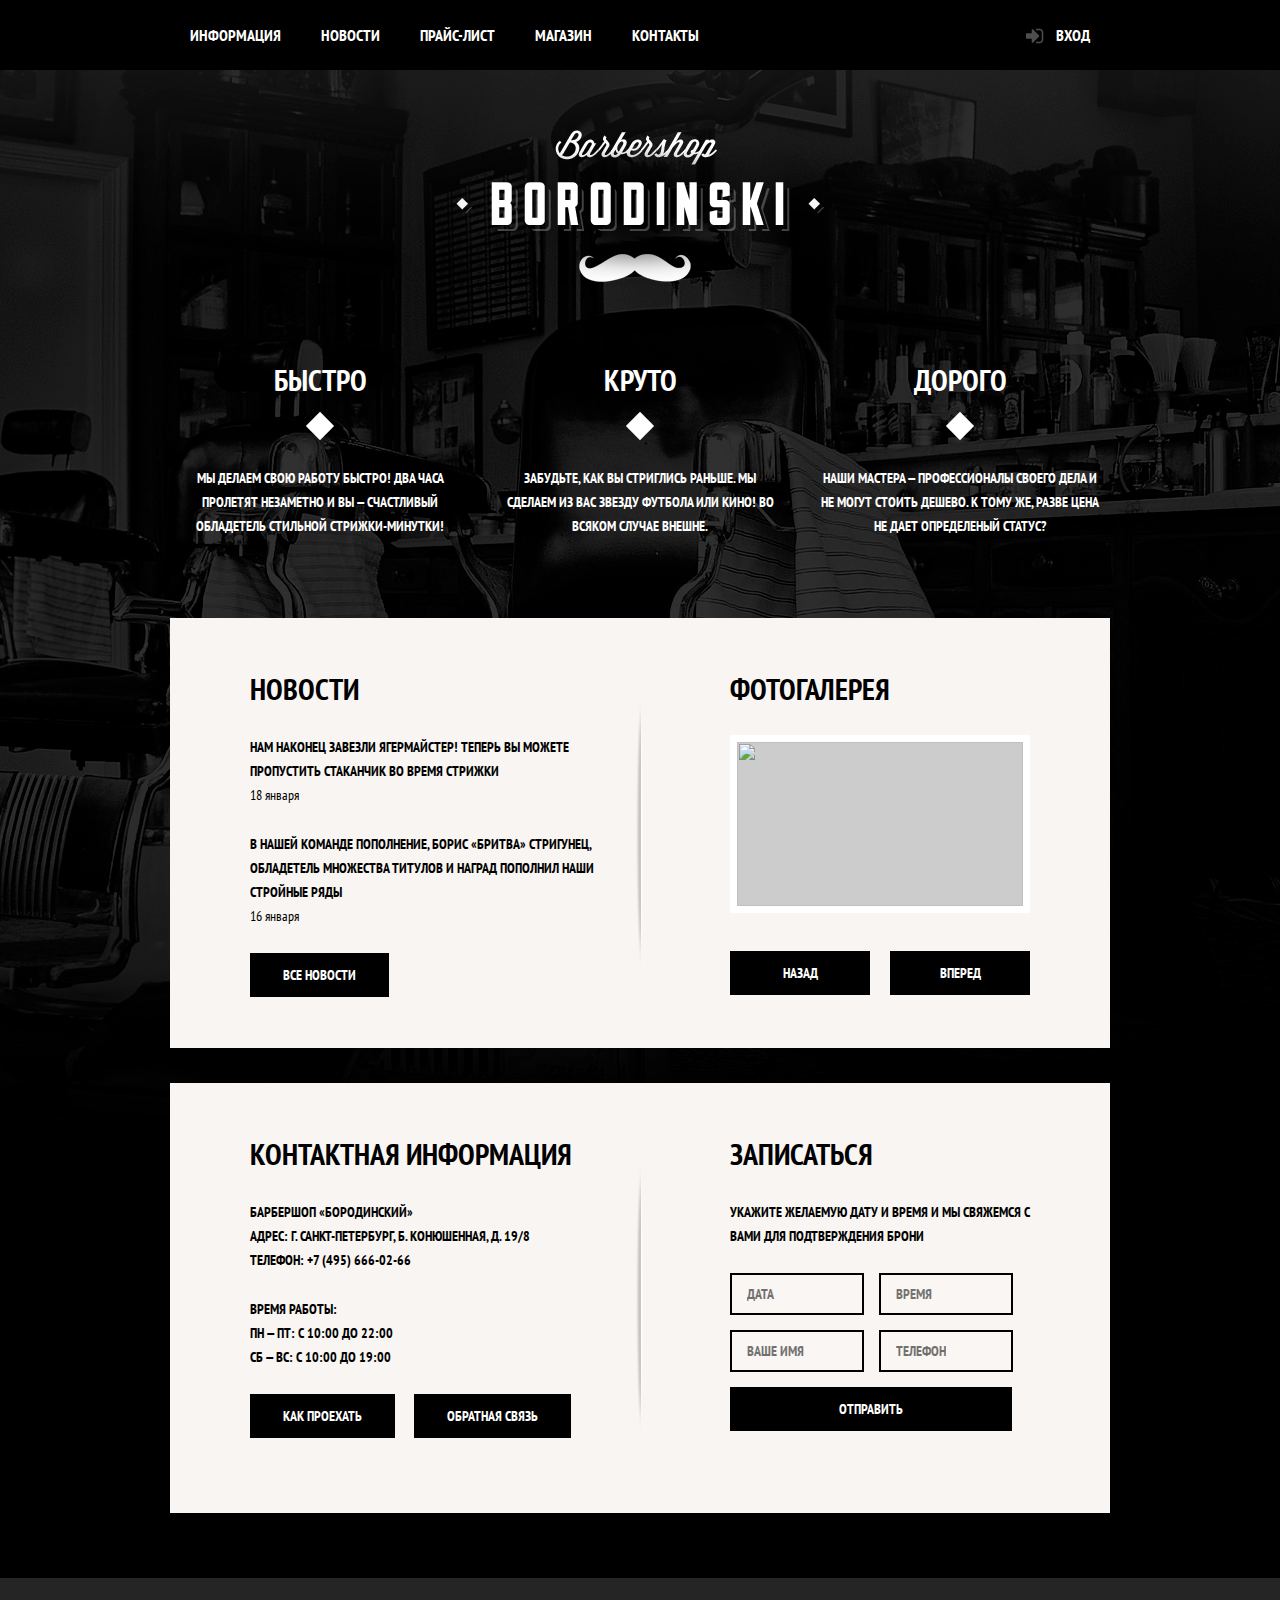
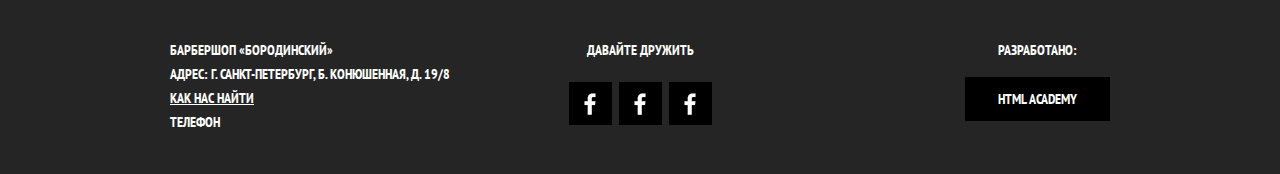
==== brb/index.html @ 56b9db44 "Add files via upload" ====
<!DOCTYPE html>
<html lang="ru">
<head>
    
    <link href="https://fonts.googleapis.com/css?family=PT+Sans+Narrow:400,700&subset=cyrillic" rel="stylesheet">
    <link rel="stylesheet" href="normalize.css">
    <link rel="stylesheet" href="styles.css">
    <meta charset="UTF-8">
    <title>Барбершоп</title>
</head>
<body>
  <header class="main-header"> 
    <div class="container clearfix">
      <nav class="main-navigation">
        <ul>
            <li>
                <a href="#">Информация</a>
            </li>
            <li>
                <a href="#">Новости</a>
            </li>
            <li>
                <a href="#">Прайс-лист</a>
            </li>
            <li>
                <a href="#">Магазин</a>
            </li>
            <li>
                <a href="#">Контакты</a>
            </li>
        </ul>
      </nav>
      <div class="user-block">
        <a class="login" href="#">Вход</a>
      </div>
    </div>
  </header> 

   <main class="container">
        <div class="index-logo">
           <img src="img/logo.png" width="368" height="204" alt="Barber">
        </div>
        <section class="features clearfix">
          <div class="features-item">
             <b class="features-name">Быстро</b>
        <p>МЫ ДЕЛАЕМ СВОЮ РАБОТУ БЫСТРО! ДВА ЧАСА ПРОЛЕТЯТ НЕЗАМЕТНО И ВЫ — СЧАСТЛИВЫЙ ОБЛАДЕТЕЛЬ СТИЛЬНОЙ СТРИЖКИ-МИНУТКИ!</p>
          </div>
          <div class="features-item">
            <b class="features-name">Круто</b>
            <p>ЗАБУДЬТЕ, КАК ВЫ СТРИГЛИСЬ РАНЬШЕ. МЫ СДЕЛАЕМ ИЗ ВАС ЗВЕЗДУ ФУТБОЛА ИЛИ КИНО! ВО ВСЯКОМ СЛУЧАЕ ВНЕШНЕ.</p>
          </div>
          <div class="features-item">
            <b class="features-name">Дорого</b>
            <p>НАШИ МАСТЕРА — ПРОФЕССИОНАЛЫ СВОЕГО ДЕЛА И НЕ МОГУТ СТОИТЬ ДЕШЕВО. К ТОМУ ЖЕ, РАЗВЕ ЦЕНА НЕ ДАЕТ ОПРЕДЕЛЕНЫЙ СТАТУС?</p>
          </div>
        </section>
        <div class="index-content clearfix">
            <div class="index-content-left">
              <h2 class="index-content-title">Новости</h2>
       <ul class="news-preview">
         <li>
           <p>НАМ НАКОНЕЦ ЗАВЕЗЛИ ЯГЕРМАЙСТЕР! ТЕПЕРЬ ВЫ МОЖЕТЕ ПРОПУСТИТЬ СТАКАНЧИК ВО ВРЕМЯ СТРИЖКИ</p>
           <time datetime="2016-01-18">18 января</time>
         </li>
          <li>
           <p>В НАШЕЙ КОМАНДЕ ПОПОЛНЕНИЕ, БОРИС «БРИТВА» СТРИГУНЕЦ, ОБЛАДЕТЕЛЬ МНОЖЕСТВА ТИТУЛОВ И НАГРАД ПОПОЛНИЛ НАШИ СТРОЙНЫЕ РЯДЫ</p>
           <time datetime="2016-01-16">16 января</time>
         </li>
       </ul>
       <a class="btn" href="#">Все новости</a>
            </div>
            <div class="index-content-right">
              <h2 class="index-content-title">Фотогалерея</h2>
               <div class="gallery">
                <figure class="gallery-content">
                 <img src="img/photo-1.jpg" width="286" height="164" 
                   alt="">
                 </figure>
          <button class="btn gallery-prev">Назад</button>
          <button class="btn gallery-next">Вперед</button>          
        </div>
            </div>
        </div>
         <div class="index-content clearfix">
            <div class="index-content-left">
               <h2 class="index-content-title">Контактная информация</h2>
                <p>
                  БАРБЕРШОП «БОРОДИНСКИЙ»</br>
                  АДРЕС: Г. САНКТ-ПЕТЕРБУРГ, Б. КОНЮШЕННАЯ, Д. 19/8 </br>
                  ТЕЛЕФОН: +7 (495) 666-02-66</br>
                  </p>
                <p>
                  ВРЕМЯ РАБОТЫ: </br>
                  ПН — ПТ: С 10:00 ДО 22:00</br>
                  СБ — ВС: С 10:00 ДО 19:00</br>
                </p>   
                <a class="btn js-open" href="#">Как проехать</a>
                <a class="btn" href="#">Обратная связь</a>       
            </div>
            <div class="index-content-right">
              <h2 class="index-content-title">Записаться</h2>
                <p>УКАЖИТЕ ЖЕЛАЕМУЮ ДАТУ И ВРЕМЯ И МЫ СВЯЖЕМСЯ С ВАМИ ДЛЯ ПОДТВЕРЖДЕНИЯ БРОНИ</p>
                <form class="appointment-form" action="https://echo.htmlacademy.ru"
                method="post">
                  <input type="text" name="date" value="" placeholder="Дата">
                  <input type="text" name="time" value="" placeholder="Время">
                  <input type="text" name="name" value="" placeholder="Ваше имя">
                  <input type="text" name="phone" value="" placeholder="Телефон">
                  <button class="btn" type="submit">Отправить</button>  
                </form>
            </div>
        </div>
   </main>
   <footer class="main-footer">
       <div class="container clearfix">
           <section class="footer-contacts">
             <p>
              БАРБЕРШОП «БОРОДИНСКИЙ»</br>
              АДРЕС: Г. САНКТ-ПЕТЕРБУРГ, Б. КОНЮШЕННАЯ, Д. 19/8 </br>
              </p>
              <a href="#">Как нас найти</a>   
              <p>Телефон</p> 
           </section>
           <section class="footer-social">
             <p>Давайте дружить</p>
              <a class="social-btn social-btn-vk" href="#">Вконтакте</a>
              <a class="social-btn social-btn-fb" href="#">Фейсбук</a>
              <a class="social-btn social-btn-inst" href="#">Инстаграм</a>
           </section>
           <section class="footer-copyright">
             <section class="footer-copyright">
              <p>Разработано:</p>
              <a class="btn" href="https://htmlacademy.ru">HTML Academy</a>
           </section>
       </div>
   </footer>
   <!--VSE VIPLIVAJUWIEEEEEEEEEEEEE-->
   <div class="modal-content">
     <div class="modal-content-show">
      <button class="modal-content-close" type="button"
      title="Закрыть">Закрыть</button>
      <h2 class="modal-content-title">
        Личный кабинет</h2>
        <p>Введите свой логин и пароль</p>
        <form class="login-form" action="https://echo.htmlacademy.ru"
        method="post">
        <input class="icon-user" type="text" name="login" placeholder="Логин">
        <input class="icon-password" type="password" name="password" placeholder="Пароль">
        <label class="login-checkbox">
          <input type="checkbox" name="remember">
          <span class="checkbox-indicator"></span>
          Запомни меня
        </label>
        <a class="restore" href="#">Я забыл пароль</a>
          <button class="btn" type="submit">Войти</button>
        </form>
       </div>
   </div>

   <!--map-->

   <div class="modal-content-map">
     <div class="modal-content-two">
          <button class="modal-content-close" type="button"
          >Закрыть</button>
           <iframe src="https://www.google.com/maps/embed?pb=!1m18!1m12!1m3!1d2175.5884934099845!2d24.031122815658712!3d56.95585128089216!2m3!1f0!2f0!3f0!3m2!1i1024!2i768!4f13.1!3m3!1m2!1s0x46eedaac61bd0a53%3A0x71793d4fafb15cc8!2sProgresa+iela+12%2C+Kurzemes+rajons%2C+R%C4%ABga%2C+LV-1067!5e0!3m2!1sru!2slv!4v1474889905567" width="766" height="561" frameborder="0" style="border:0" allowfullscreen></iframe>
       </div>
           <!--<div class="modal-overlay"></div>  -->
           
        </div>
            
        
     
     
      

      <script src="map.js"></script>


<!--popup-->
      <script src="popup.js">  
          // !-esli ubratj, (login.value) esli cto-to estj, to vse ok, a to sejchas naoborot
          // && - znachenie И (и то и другое) || - значение ИЛИ (или то или другое)
              


       
      </script>
      <!--event.preventDefault();  Zaprewaet perexoditj na novuju stranicu-->

      <!--/*Dlja javascript*/
      .modal-content {
       display: none;
        }

      .modal-content-show {
      display: block;
      }
      /*end JS*/-->

      <!--var login = popup.querySelector("[name=login]");
      login.focus();
       chertochka v logine i CTOBI vilitalo IMJA V LOGINE-->

         <!--var form = popup.querySelector("form");
         Ctobi ne davalo otpravitj bez zapolnenija formi
       -->
</body>
</html>
---- brb/styles.css ----
html,
body {
    min-width: 960px;
    min-height: 1400px;
    margin: 0;
    padding: 0;
    font-weight: 700;
    font-size: 14px;
    line-height: 24px;
    font-family: "PT Sans Narrow", "Arial", sans-serif;
    color: white;
    text-transform: uppercase;

    background: #000000 url(img/bg.png) no-repeat
    center top;
}

.clearfix::after {
    content: "";

    display: table;
    clear: both;
}

.main-header {
    margin-bottom: 60px;
    color: white;
    background-color: black; 
}

.container {
    width: 940px;
    margin: 0 auto;
    padding: 0 10px;
    /*background: green;*/
}


.main-navigation {
    float: left;    
    width: 780px;
    min-height: 70px;
    /*background: blue;*/
}

.main-navigation a {
    display: block;   /*Ctobi poluchitj otstupi i sverxu i snizu*/
    padding: 25px 20px;

    color: white;
    text-decoration: none;
}

.main-navigation a:hover {
    background: #242424;
}

.main-navigation ul {
   margin: 0px;
   padding: 0px;

   list-style: none;
   font-size: 0px; /*tut nolj, a v main nav li postavili font size i height, ctobi ubratj mezdu nimi zazori*/
}

.main-navigation li {
    display: inline-block;
    vertical-align: top;

    font-size: 16px;
    line-height: 20px;
}

.user-block {
    float: right;
    max-width: 140px;
    min-height: 70px;
    /*background: red;*/
}

.login {
    position: relative;

    display: inline-block;
    vertical-align: top;
    padding: 25px 20px;
    padding-left: 50px;

    font-size: 16px;
    line-height: 20px;
    color: white;
    text-decoration: none;
}

.login:hover {
    background: #242424;
}

.login::after {
    content: "";
    position: absolute;
    top: 28px;
    left: 20px;

    width: 18px;
    height: 18px;

    background: url(img/icon.png) no-repeat;
}

.index-logo {
    width: 368px;
    height: 204px;
    margin: 0 auto;
    margin-bottom: 25px;
}

.features {
    width: 940px;
    margin: 0 auto;
    margin-bottom: 80px;
    /*background: green;*/
}

.features-item {
    float: left;
    width: 300px;
    /*background: slategrey;*/
    margin-right: 20px;
    text-align: center;
    min-height: 175px;
}

.features-item:last-child {
    margin-right: 0px;
    /*Ctobi poslednij element ne vilezal iz za marginov*/
}

.features-name {
    position: relative;

    display: block;
    margin-bottom: 30px;
    padding-bottom: 35px;
    font-size: 30px;
    line-height: 42px;
}
.features-name::after {
    content: "";
    position: absolute;
    bottom: 0;
    margin-left: -10px;
    left: 50%;

    display: block;
    width: 20px;
    height: 20px;

    background-color: white;
    transform: rotate(45deg);
}

.features-item p {
    margin: 10px;
    margin-bottom: 0px;
}

.index-content {
    width: 780px;
    margin: 0 auto;
    margin-bottom: 35px;
    padding: 50px 80px;
    background: url(img/line.png) no-repeat center, 
    #f8f5f2 url(fon.png);
}

.index-content-left {
    float: left;
    width: 380px;
    min-height: 330px;
    color: black;
    /*background: rebeccapurple;*/
}

.index-content-right {
    float: right;
    width: 300px;
    min-height: 330px;
    color: black;
    /*background: rebeccapurple;*/
}

.index-content-title {
    margin: 0px;
    margin-bottom: 25px; 

    font-size: 30px;
    line-height: 42px;
}

.index-content p {
    margin: 0px;
    margin-bottom: 25px;

}

.news-preview {
    margin: 0;
    padding: 0;
    padding-right: 35px;

    list-style: none;
}

.news-preview li {
    margin-bottom: 25px;
}

.news-preview p {
    margin-bottom: 0px;
}

.news-preview time {
    text-transform: none;
    font-weight: 400;
}

.btn {
    display: inline-block;
    margin-right: 16px;
    padding: 10px 33px;

    font-weight: 700;
    font-size: 14px;
    line-height: 24px;
    font-family: "PT Sans Narrow", "Arial", sans-serif;
    color: #fff;
    text-decoration: none;
    text-transform: uppercase;

    background-color: #000;
    border: none;
    outline: none;
    cursor: pointer;
}

.btn:hover,
.btn:active {
    background-color: #663d15;
}

.btn.disabled,
.btn:disabled {
    cursor: default;
    opacity: 0.5;
}

.btn.disabled:hover,
.btn:disabled:hover {
    background-color: #000;
}

.gallery {
    position: relative;

    height: 260px;
}

.gallery-content {
    height: 164px;
    margin: 0;

    background-color: #ccc;
    border: 7px solid #fff;
}

.gallery-content img {
    width: 286px;
    height: 164px;
}

.gallery .btn {
    position: absolute;
    bottom: 0;

    width: 140px;
    margin: 0;
}

.gallery-prev {
    left:0;
}

.gallery-next {
    right: 0;
}

.appointment-form input {
    float: left;
    width: 100px;
    margin-right: 15px;
    margin-bottom: 15px;
    
    padding: 7px 15px;

     font-size: 14px;
    line-height: 24px;
    font-family: "PT Sans Narrow", "Arial", sans-serif;
    color: #000;
    text-transform: uppercase;

    background-color: #f9f6f3;
    border: 2px solid #000;
    outline: none;
}

.appointment-form input:focus {
    border: 2px solid #663d15;
}

/*.appointment-form input:nth-child(2n) {
    margin-right: 0px;
}*/

.appointment-form .btn {
    width: 94%;
}

.main-footer {
    margin-top: 65px;
    width: auto;
    background: #252525;
    padding-top: 60px;
    padding-bottom: 40px;
}

.footer-contacts a {
    color: #fff;
}

.footer-contacts a:hover {
    text-decoration: none;
}

.footer-contacts {
    float: left;
    min-height: 90px;
    width: 320px;
    margin-right: 60px;
    /*background: aqua;*/
    
}

.footer-social {
    float: left;
    width: 180px;
    /*background: aqua;*/
    text-align: center;
}

.footer-copyright {
    float: right;
    max-width: 180px;
    /*background: aqua;*/
}

.footer-copyright p {
    margin: 0;
    margin-bottom: 15px;

    text-align: center;
}

.footer-copyright .btn {
    margin-right: 0;
}

.footer-social p {
    margin: 0px;
    margin-bottom: 15px;
}

.footer-contacts p {
    margin: 0;
}


.social-btn {
    display: inline-block;
    width: 43px;
    height: 43px;
    margin: 0 2px;
    font-size: 0px;

    background: #000 url(img/f.png) no-repeat;
    background-position: center;

    transition: 
    background-position 0.5s,
    background-color 0.5s;

}

.social-btn:hover{
    background: white;
}

/*Dlja javascript*/

.modal-content {
    display: none;
}

/*@keyframes bounce {
    0% {transform: translateY(-2000);}
    70% {transform: translateY(30);}
    90% {transform: translateY(-10);}
    100% {transform: translateY(0);}
}*/

.modal-content-show {
    display: block;
    }

/*end JS*/

/*PopUP*/



.modal-content {
    position: absolute;
    top:120px;
    left: 50%;

    width: 300px;
    margin-left: -230px;
    padding: 50px 80px;

    color: black;

    background: #f8f3f0 url("img/bg2.png");
    box-shadow: 0 30px 50px rgba(0, 0, 0, 0.7);
}



.modal-content-close {
    position: absolute;
    top: 0;
    right: -34px;

    width: 22px;
    height: 22px;

    font-size: 0;

    background-color: transparent;
    border: 0;
    outline: 0;
    cursor: pointer;
}

.modal-content-close::before,
.modal-content-close::after {
    content: "";
    position: absolute;
    top: 10px;
    left: 2px;

    width: 19px;
    height: 3px;
    background: #d0d0d0;
    border-radius: 1px;
}

.modal-content-close::before {
    transform: rotate(45deg);
}

.modal-content-close::after {
    transform: rotate(-45deg);
}

.modal-content h2 {
    margin: 0;
    margin-bottom: 20px;

    font-size: 30px;
    line-height: 42px;
}

.modal-content p {
    margin: 0;
    margin-bottom: 14px;
}

.login-form input[type="text"],
.login-form input[type="password"] {
    width: 236px;
    margin: 0;
    margin-bottom: 10px;
    padding: 10px 20px;
    padding-right: 40px;

    font-size: 14px;
    line-height: 24px;
    font-family: "PT Sans Narrow", "Arial", sans-serif;
    color: black;
    text-transform: uppercase;

    background-color: #f9f6f3;
    border: 2px solid black;
    outline: none;
}

.login-form input:focus {
    border-color: #663d15;
}

.login-form input.icon-user{
    background-image: url("img/man.png");
    background-repeat: no-repeat;
    background-position: 95%;
}

.login-form input.icon-password{
    background-image: url("img/lock.png");
    background-repeat: no-repeat;
    background-position: 95%;
}

.login-form .restore {
    float: right;
    color: black;
}

.login-form .btn {
    width: 100%;
    margin-top: 15px;
}

.login-checkbox {
    position: relative;

    padding-left: 30px;

    cursor: pointer;
}

.login-checkbox input[type="checkbox"] {
    display: none;
}

.login-checkbox:hover {
    color: #663d15;
}


.login-checkbox input[type="checkbox"] +
.checkbox-indicator {
    position: absolute;

    top: -3px;
    left: 0;

    width: 17px;
    height: 17px;

    border: 2px solid black;
}

.login-checkbox input[type="checkbox"]
    :checked + .checkbox-indicator
    ::before,
.login-checkbox input[type="checkbox"]
    :checked + .checkbox-indicator
    ::after {
        content: "";
        position: absolute;
        top: 8px;
        left: 1px;

        width: 15px;
        height: 2px;

        background-color: black;
    }

.login-checkbox input[type="checkbox"] 
    :checked + .checkbox-indicator
    ::before {
     transform: rotate(45deg);
}

.login-checkbox input[type="checkbox"]
    :checked + .checkbox-indicator
    ::after {
        transform: rotate(-45deg);
    }    

    /*MAP*/

       .modal-content-map {
    display: none;
    position: relative;
    z-index: 450;
}

.modal-content-two {
    display: block;
    z-index: 350;
    
}

     .modal-content-map {
        position: fixed;
        top: 50%;
        left: 50%;
        
        
        margin-top: -280px;
        margin-left: -390px;
        
        width: 766px;
        height: 561px;

        background: #e9e5dc url(i.png);

        border: 7px solid white;
        box-shadow: 0 30px 50px rgba(0, 0, 0, 0.7);
    }

 
/* 
    .modal-content-close {
        position: absolute;
        top: 0;
        right: -34px;

        width: 22px;
        height: 22px;

        font-size: 0;

        background-color: transparent;
        border: 0;
        outline: 0;
        cursor: pointer;
    }

    .modal-content-close::before,
    .modal-content-close::after {
        content: "";
        position: absolute;
        top: 10px;
        left: 2px;

        width: 19px;
        height: 3px;
        background: #d0d0d0;
        border-radius: 1px;
    }

    .modal-content-close::before {
        transform: rotate(45deg);
    }

    .modal-content-close::after {
        transform: rotate(-45deg);
    }

    .modal-overlay {
        position: fixed;
        top: 0;
        left: 0;
        z-index: 50;

        width: 50%;
        height: 50%;

        background: rgba(255, 0, 0, 0.8);
    } */
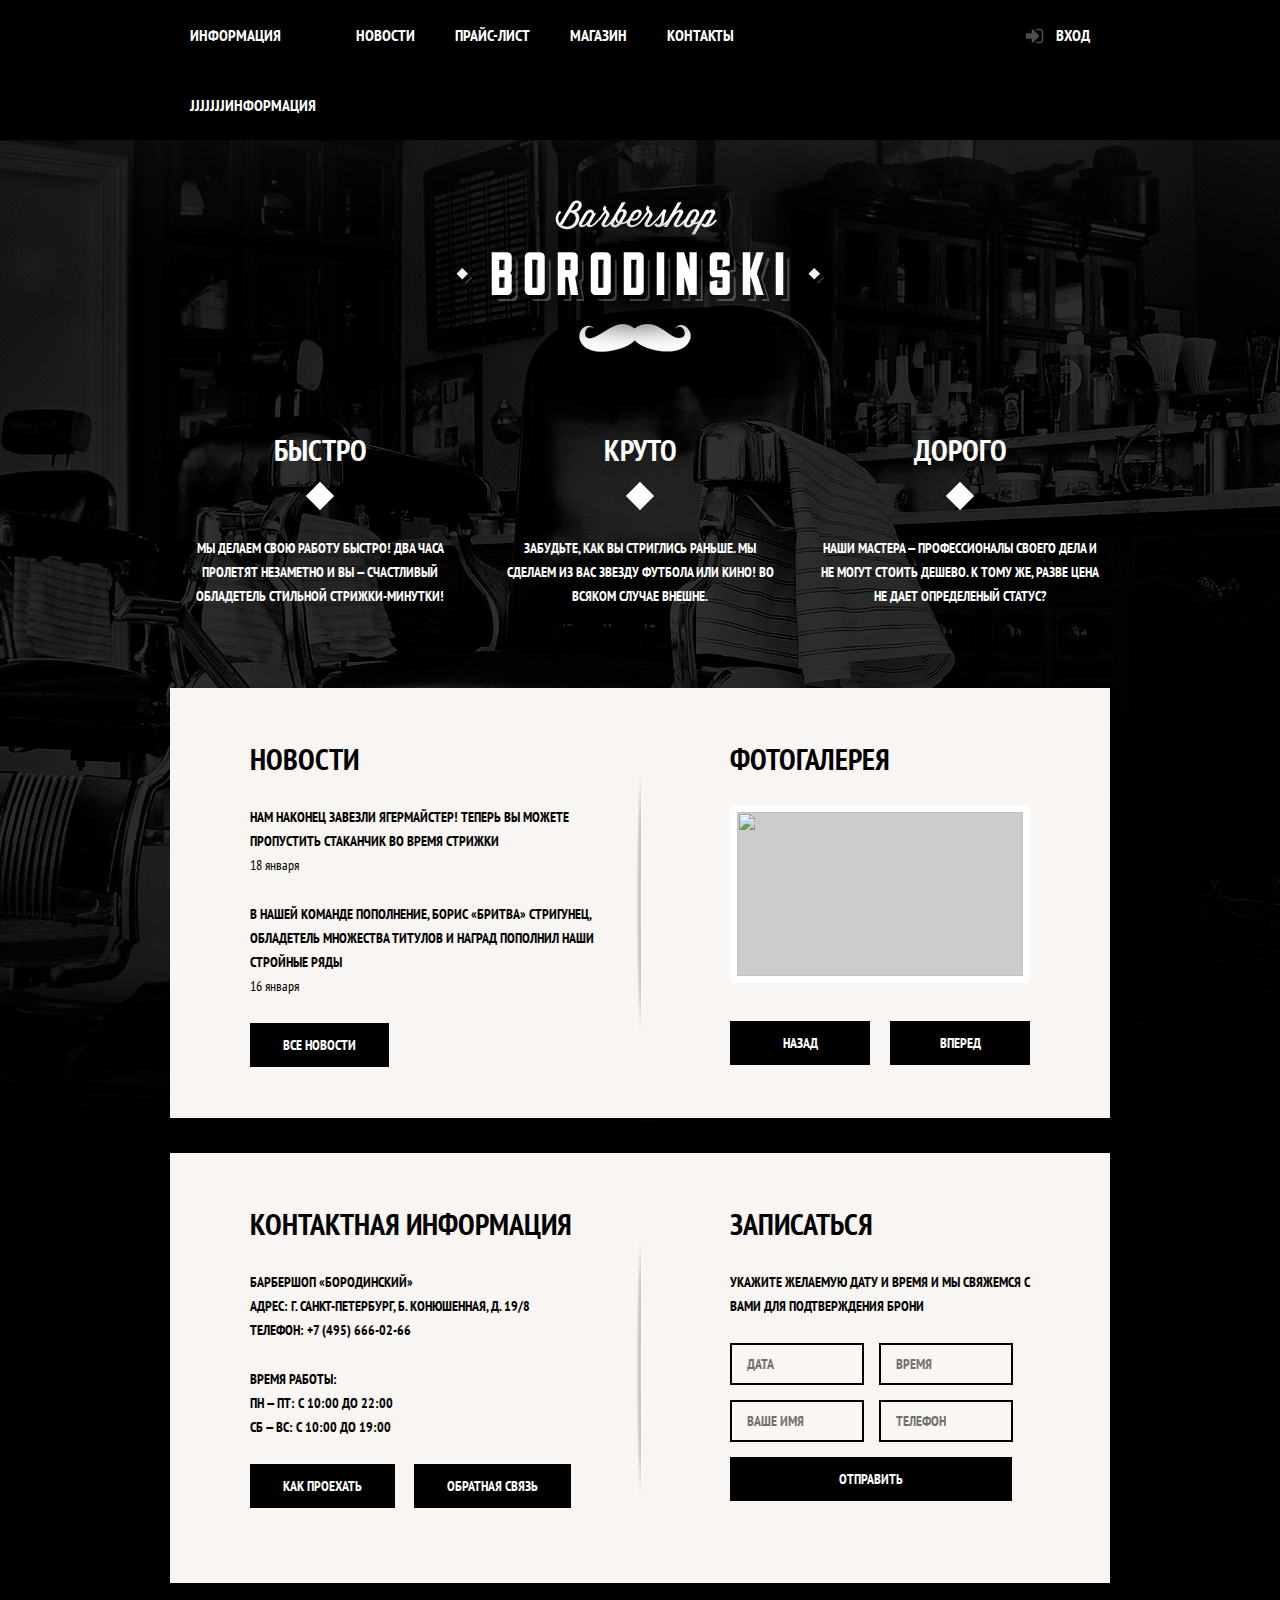
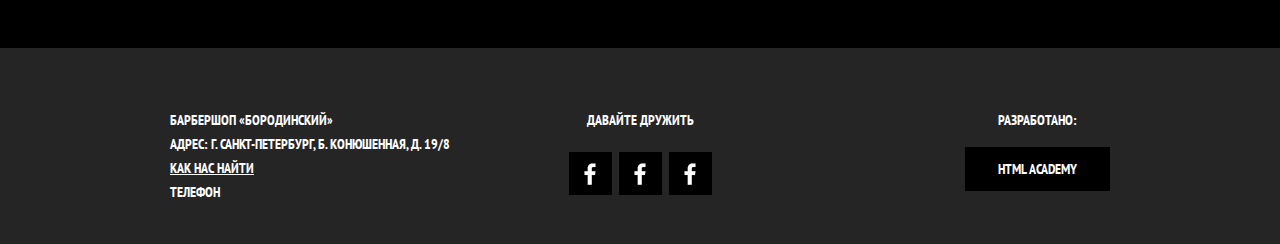
==== commit 8a8430cb: "kkj" ====
--- a/brb/index.html
+++ b/brb/index.html
@@ -15,6 +15,7 @@
         <ul>
             <li>
                 <a href="#">Информация</a>
+                <a href="#">jjjjjjjИнформация</a>
             </li>
             <li>
                 <a href="#">Новости</a>
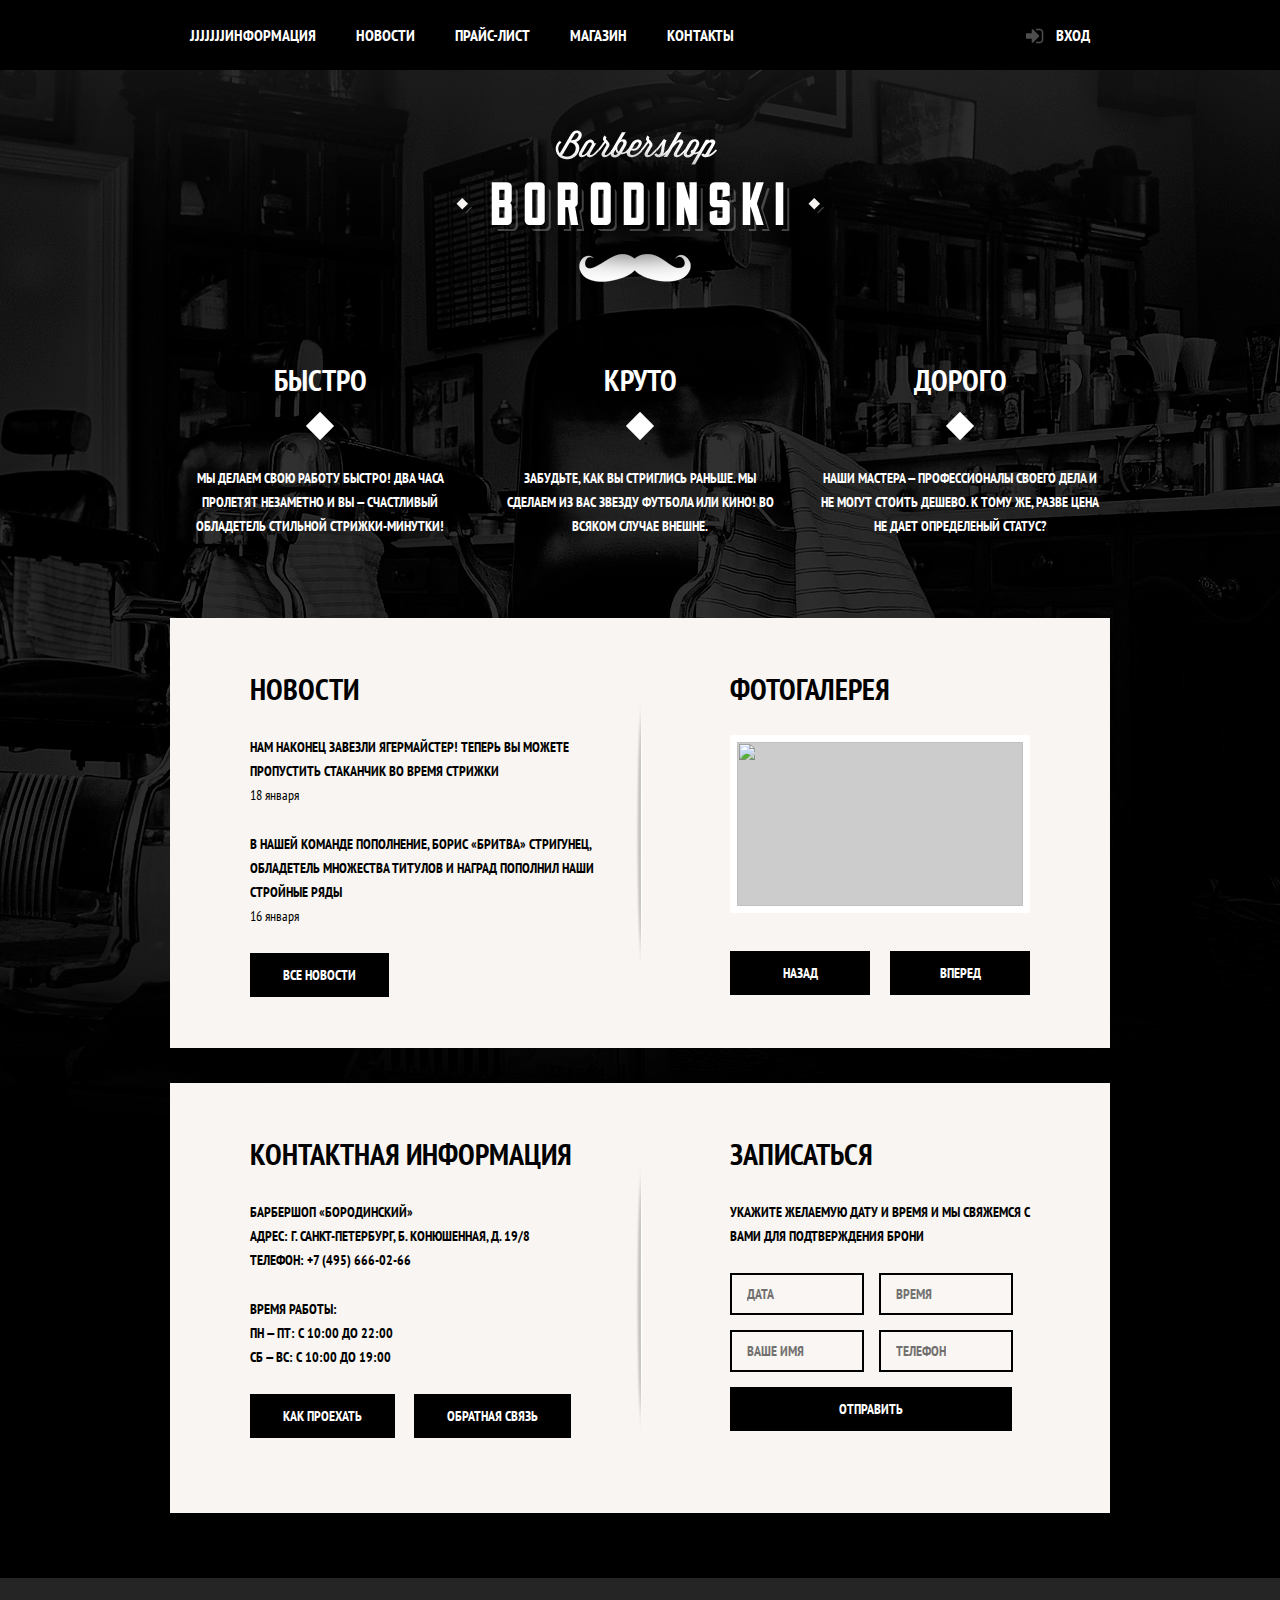
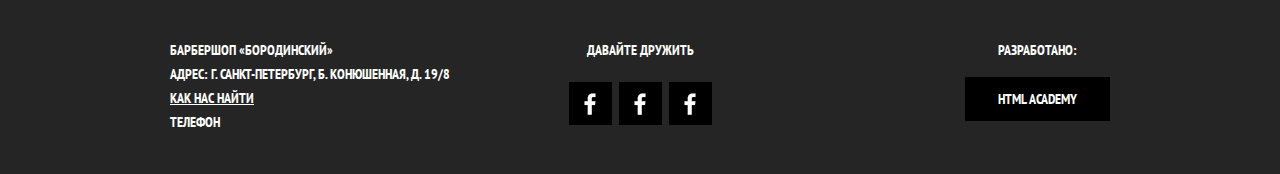
==== commit 3dbc3703: "ll" ====
--- a/brb/index.html
+++ b/brb/index.html
@@ -14,7 +14,6 @@
       <nav class="main-navigation">
         <ul>
             <li>
-                <a href="#">Информация</a>
                 <a href="#">jjjjjjjИнформация</a>
             </li>
             <li>
